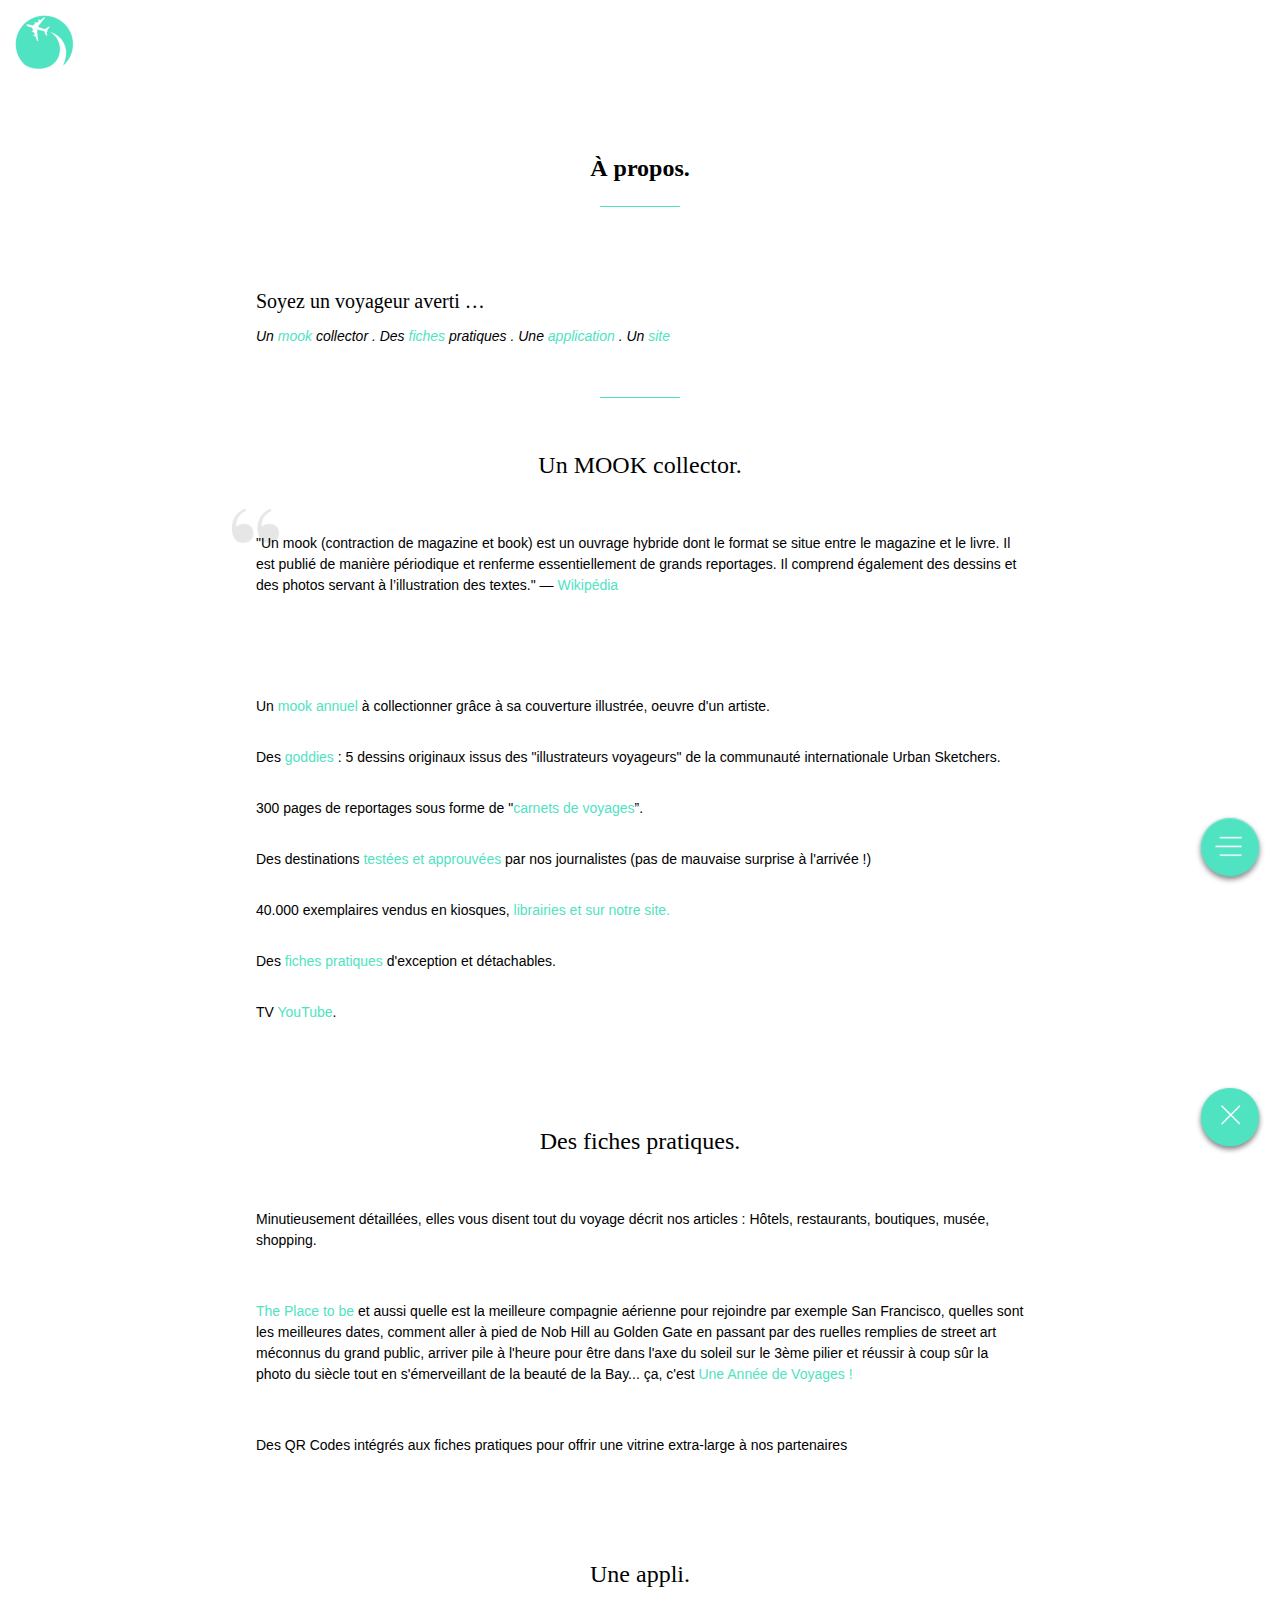
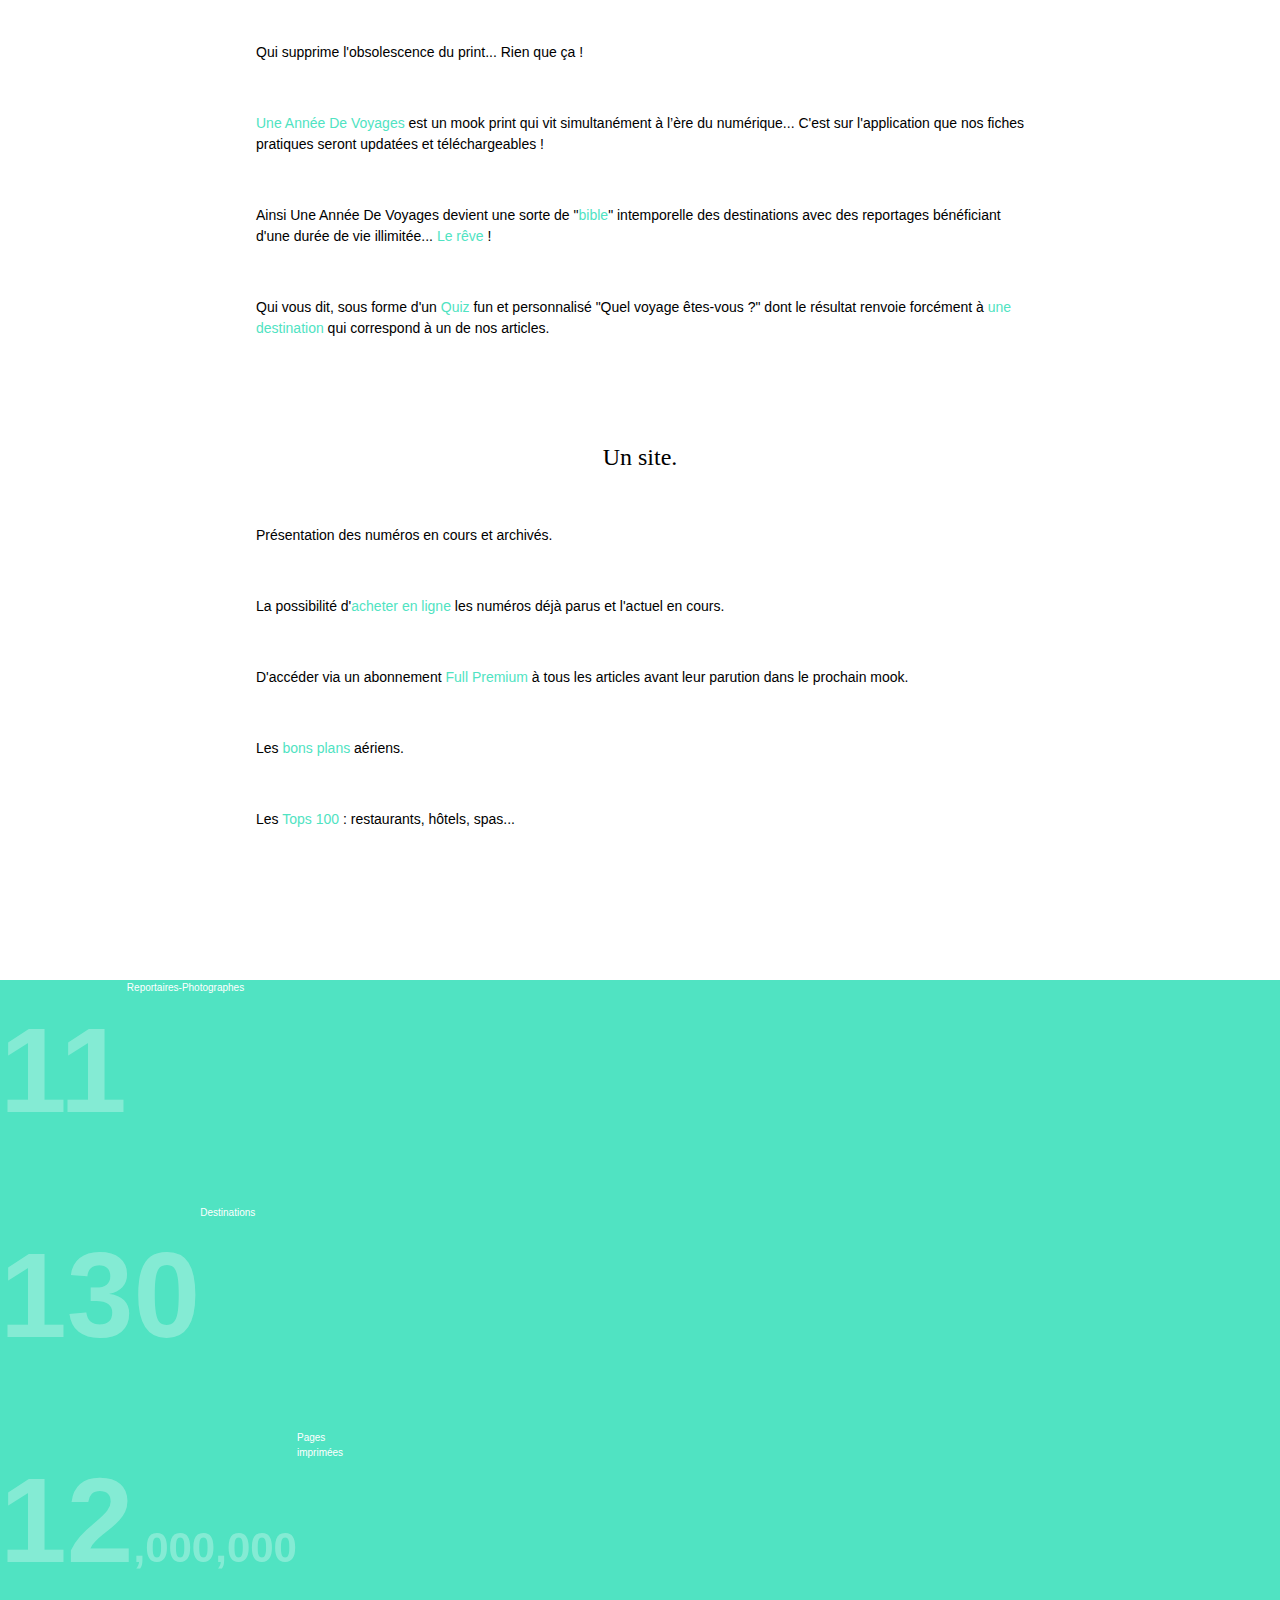
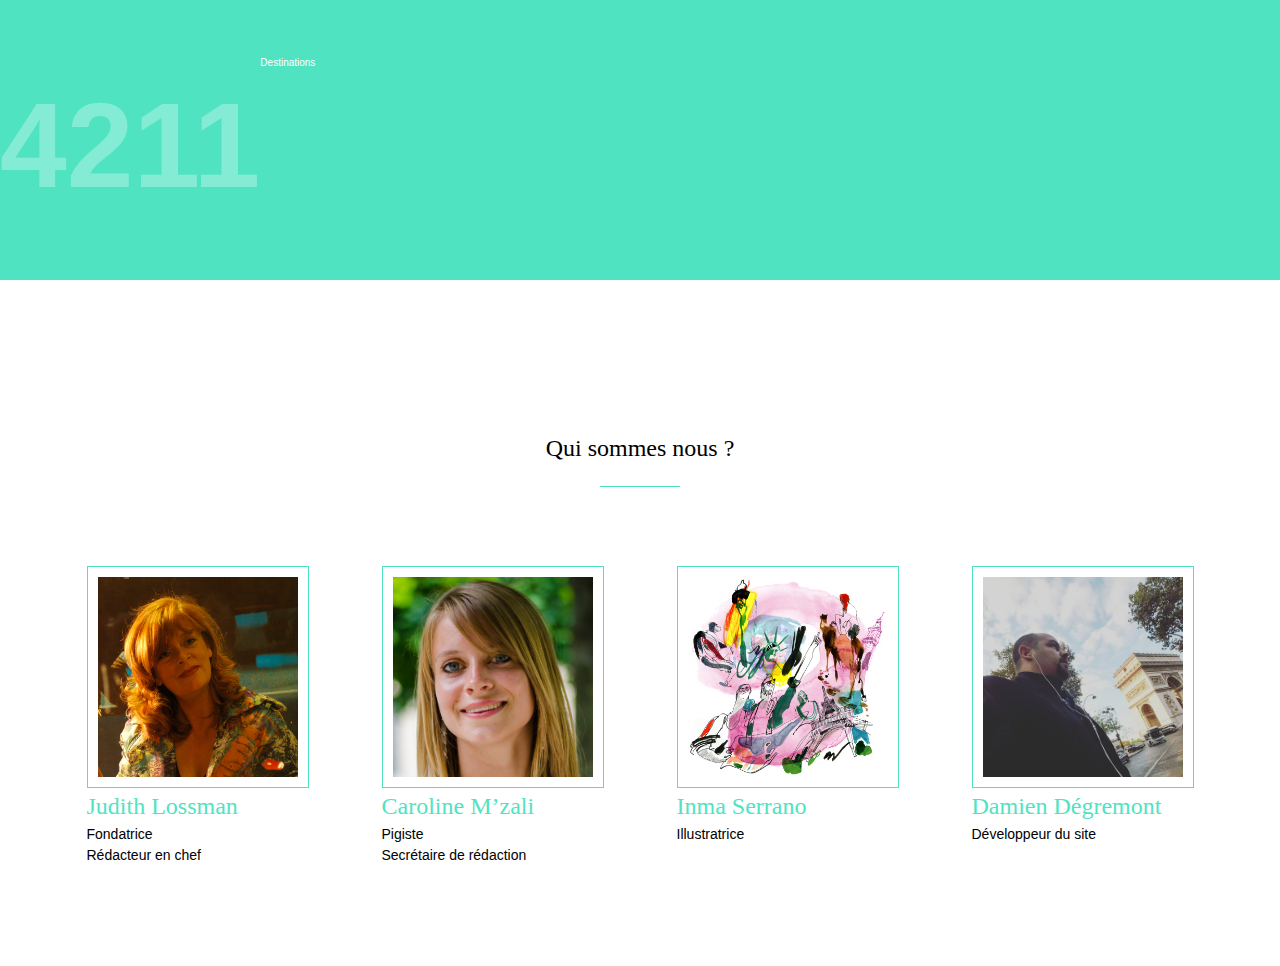
==== about.html @ 855d5d45 "ad" ====
<html>

<head>
  <meta charset="UTF-8">
  <meta name="viewport" content="width=device-width, initial-scale=1.0">
  <meta http-equiv="X-UA-Compatible" content="ie=edge">
  <link rel="stylesheet" href="./src/css/reset.css">
  <link rel="stylesheet" href="./src/css/about.css">
  <title>Document</title>
</head>

<body>

  <section id="menu-section" class="menu_section">
    <div class="menu_section_container">
      <ul class="menu_section_list_container">
        <li class="menu_section_list_item_container"><a class="menu_section_list_item" href="index.html">Accueil</a></li>
        <li class="menu_section_list_item_container"><a class="menu_section_list_item" href="magazines.html">Magazines</a></li>
        <li class="menu_section_list_item_container"><a class="menu_section_list_item" href="top.html">TOP 100</a></li>
        <li class="menu_section_list_item_container"><a class="menu_section_list_item" href="about.html">À propos</a></li>
        <li class="menu_section_list_item_container"><a class="menu_section_list_item" href="contact.html">Contactez-nous</a></li>
      </ul>
      <div>
        <a href="index.html">
        <img src="./src/img/logo.png" alt="Logo" id="menu-logo-img">
        </a>
      </div>
    </div>
  </section>

  <div class="scroll_container">
    <div class="logo_container">
      <a href="index.html">
      <img src="./src/img/logo.png" alt="Logo">
      </a>
    </div>
    <div id="menu-button" class="menu_container">
      <img id="menu-button-img" class="menu_img_button" src="./src/img/menu.png" alt="Menu">
    </div>
    <div id="menu-button-open" class="menu_container">
      <img id="menu-button-open-img" class="menu_img_button" src="./src/img/menu-open.png" alt="Menu">
    </div>

    <section class="about">
      <div class="about_container">
        <div class="about_maintitle_container">
          <h2 class="about_maintitle">À propos.</h2>
        </div>
        <div class="bluebar"></div>
        <div class="about_subtitle_container">
          <h2 class="about_subtitle_title">Soyez un voyageur averti …</h2>
          <p class="about_subtitle_desc">Un <span class="bluetext">mook</span> collector . Des <span class="bluetext">fiches</span> pratiques . Une <span class="bluetext">application</span> . Un <span class="bluetext">site</span></p>
        </div>
        <div class="bluebar"></div>
        <div class="about_sectiontitle_container">
          <h2 class="about_sectiontitle">
            Un MOOK collector.
          </h2>
          <img class="about_sectiondecoration" src="./src/img/guillemet.png" alt="Citation">
          <p class="about_sectiontext">"Un mook (contraction de magazine et book) est un ouvrage hybride dont le format se situe entre le magazine et le livre. Il est publié de manière périodique et renferme essentiellement de grands reportages. Il comprend également des dessins
            et des photos servant à l’illustration des textes." — <span class="bluetext">Wikipédia</span>
          </p>
        </div>

        <div class="about_description_container">
          <ul class="about_description_list">
            <li class="about_description_list_item">
              <p>Un <span class="bluetext">mook annuel</span> à collectionner grâce à sa couverture illustrée, oeuvre d'un artiste.</p>
            </li>
            <li class="about_description_list_item">
              <p>Des <span class="bluetext">goddies</span> : 5 dessins originaux issus des "illustrateurs voyageurs" de la communauté internationale Urban Sketchers.</p>
            </li>
            <li class="about_description_list_item">
              <p>300 pages de reportages sous forme de "<span class="bluetext">carnets de voyages</span>”.</p>
            </li>
            <li class="about_descrption_list_item">
              <p>Des destinations <span class="bluetext">testées et approuvées</span> par nos journalistes (pas de mauvaise surprise à l'arrivée !)</p>
            </li>
            <li class="about_description_list_item">
              <p>40.000 exemplaires vendus en kiosques, <span class="bluetext">librairies et sur notre site.</span></p>
            </li>
            <li class="about_description_list_item">
              <p>Des <span class="bluetext">fiches pratiques</span> d'exception et détachables.</p>
            </li>
            <li class="about_description_list_item">
              <p>TV <span class="bluetext">YouTube</span>.</p>
            </li>
          </ul>
        </div>
        <div class="about_sectiontitle_container">
          <h2 class="about_sectiontitle">
            Des fiches pratiques.
          </h2>
          <p class="about_sectiontext">
            Minutieusement détaillées, elles vous disent tout du voyage décrit nos articles : Hôtels, restaurants, boutiques, musée, shopping.
          </p>
          <p class="about_sectiontext"><span class="bluetext">The Place to be</span> et aussi quelle est la meilleure compagnie aérienne pour rejoindre par exemple San Francisco, quelles sont les meilleures dates, comment aller à pied de Nob Hill au Golden Gate en passant par des
            ruelles remplies de street art méconnus du grand public, arriver pile à l'heure pour être dans l'axe du soleil sur le 3ème pilier et réussir à coup sûr la photo du siècle tout en s'émerveillant de la beauté de la Bay... ça, c'est <span class="bluetext">Une Année
            de Voyages !</span></p>
          <p class="about_sectiontext">Des QR Codes intégrés aux fiches pratiques pour offrir une vitrine extra-large à nos partenaires</p>
        </div>
        <div class="about_sectiontitle_container">
          <h2 class="about_sectiontitle">
            Une appli.
          </h2>
          <p class="about_sectiontext">
            Qui supprime l'obsolescence du print... Rien que ça !
          </p>
          <p class="about_sectiontext"><span class="bluetext">Une Année De Voyages</span> est un mook print qui vit simultanément à l’ère du numérique... C'est sur l'application que nos fiches pratiques seront updatées et téléchargeables !</p>
          <p class="about_sectiontext">Ainsi Une Année De Voyages devient une sorte de "<span class="bluetext">bible</span>" intemporelle des destinations avec des reportages bénéficiant d'une durée de vie illimitée... <span class="bluetext">Le rêve </span>!</p>
          <p class="about_sectiontext">Qui vous dit, sous forme d'un <span class="bluetext">Quiz</span> fun et personnalisé "Quel voyage êtes-vous ?" dont le résultat renvoie forcément à <span class="bluetext">une destination</span> qui correspond à un de nos articles.</p>
        </div>
        <div class="about_sectiontitle_container">
          <h2 class="about_sectiontitle">
            Un site.
          </h2>
          <p class="about_sectiontext">
            Présentation des numéros en cours et archivés.
          </p>
          <p class="about_sectiontext">La possibilité d'<span class="bluetext">acheter en ligne</span> les numéros déjà parus et l'actuel en cours.</p>
          <p class="about_sectiontext">D'accéder via un abonnement <span class="bluetext">Full Premium</span> à tous les articles avant leur parution dans le prochain mook.</p>
          <p class="about_sectiontext">Les <span class="bluetext">bons plans</span> aériens.</p>
          <p class="about_sectiontext">Les <span class="bluetext">Tops 100</span> : restaurants, hôtels, spas...</p>
        </div>
      </div>
    </section>
    <section class="numbers">
      <div class="section_number_container">

        <div class="number_container">
          <p class="number_text_left floating">11</p>
          <p class="number_text_desc_right">Reportaires-Photographes</p>
        </div>
        <div class="number_container">
          <p class="number_text_right floating">130</p>
          <p class="number_text_desc_left">Destinations</p>
        </div>
        <div class="number_container">
          <p class="number_text_left floating">12<span class="little_numbers">,000,000</span></p>
          <p class="number_text_desc_right">Pages imprimées</p>
        </div>
        <div class="number_container">
          <p class="number_text_right floating">4211</p>
          <p class="number_text_desc_left">Destinations</p>
        </div>

      </div>
    </section>

    <section class="team">
      <h2 class="about_sectiontitle">
        Qui sommes nous ?
      </h2>
      <div class="bluebar"></div>
      <div class="team_container">
        <div class="team_someone_container">
          <div class="team_someone_square">
            <img src="./src/img/asset1.jpeg" alt="Quelqu'un" class="team_someone_img">
          </div>
          <div class="team_someone_desc">
            <p class="team_someone_name">Judith Lossman</p>
            <p class="team_someone_text">Fondatrice <br> Rédacteur en chef</p>
          </div>
        </div>
        <div class="team_someone_container">
          <div class="team_someone_square">
            <img src="./src/img/asset2.jpeg" alt="Quelqu'un" class="team_someone_img">
          </div>
          <div class="team_someone_desc">
            <p class="team_someone_name">Caroline M’zali</p>
            <p class="team_someone_text">Pigiste <br> Secrétaire de rédaction</p>
          </div>
        </div>
        <div class="team_someone_container">
          <div class="team_someone_square">
            <img src="./src/img/asset3.jpeg" alt="Quelqu'un" class="team_someone_img">
          </div>
          <div class="team_someone_desc">
            <p class="team_someone_name">Inma Serrano</p>
            <p class="team_someone_text">Illustratrice</p>
          </div>
        </div>
        <div class="team_someone_container">
          <div class="team_someone_square">
            <img src="./src/img/asset4.jpeg" alt="Quelqu'un" class="team_someone_img">
          </div>
          <div class="team_someone_desc">
            <p class="team_someone_name">Damien Dégremont</p>
            <p class="team_someone_text">Développeur du site</p>
          </div>
        </div>
      </div>
    </section>

    <script src="https://ajax.googleapis.com/ajax/libs/jquery/3.3.1/jquery.min.js"></script>
    <script src="./src/js/main.js"></script>
</body>

</html>
---- src/css/about.css ----
html {
  font-size: 62.5%;
}

@import url('https://fonts.googleapis.com/css?family=Playfair+Display');
@import url('https://fonts.googleapis.com/css?family=Raleway');

body {
  font-family: 'Raleway', sans-serif;
  font-weight: lighter;
  line-height: 1.5;
}

.menu_section {
  transition: .7s all;
  z-index: 1;
  height: 50vh;
  width: 100vw;
  background-color: #FFF;
  position: fixed;
  top: -100%;
  border-bottom: solid 1px #50E3C2;
}

.menu_section_container {
  width: 100%;
  height: 100%;
  display: flex;
  align-items: center;
  margin-left: 10%;
}

.menu_section_list_item {
  text-decoration: none;
  transition: .3s all;
  color: #B9B9B9;
  cursor: pointer;
  font-size: 1.6rem;
}

.menu_section_list_item_container {
  margin-top: 25px;
  margin-bottom: 25px;
}

.menu_section_list_item:hover {
  color: #000;
  padding-left: 10px;
}

.menu_section_logo_container {
  width: 100%;
  position: absolute;
  right: 0;
}

.logo_container {
  position: fixed;
  left: 0;
  top: 0;
  margin: 15px;
}

.menu_container {
  cursor: pointer;
  transition: all .7s;
  position: fixed;
  right: 0;
  bottom: 0;
  margin: 15px;
}

.menu_container:hover {
  transform: scale(1.2);
}

.menu_container:active {
  transition: .1s all;
  transform: scale(1);
}

.menu_img_button {
  width: 70px;
}


#menu-logo-img {
  position: absolute;
  right: 0;
  top: 0;
  margin: 80px;
}

#menu-button-open {
  bottom: -30%;
}

/* ABOUT SECTION */

.bluetext {
  color: #50E3C2;
}

.about {
  width: 100vw;
}

.about_container {
  margin: 0 20%;
}

.bluebar {
position: absolute;
margin-top: 20px;
left:50%;
transform: translate(-50%, 0);
justify-content: center;
height: 1px;
width: 80px;
background-color: #50E3C2;
}

.about_maintitle_container {
  font-family: "Playfair Display", serif;
  font-weight: bold;
  font-size: 2.4rem;
  display: flex;
  justify-content: center;
  margin-top: 150px;
}

.about_subtitle_container {
  font-family: "Playfair Display", serif;
  font-size: 2rem;
  margin-top: 100px;
}

.about_subtitle_desc {
  margin-top: 10px;
  font-size: 1.4rem;
  font-family: "Raleway", sans-serif;
  font-weight: lighter;
  font-style: italic;
  margin-bottom: 30px;
}

.about_sectiontitle {
  display: flex;
  width: 100%;
  justify-content: center;
  font-family: "Playfair Display", serif;
  font-size: 2.4rem;
  margin-top: 100px;
}

.about_sectiontext {
  font-family: "Raleway", sans-serif;
  font-weight: lighter;
  font-size: 1.4rem;
  margin-top: 50px;
  z-index: 1;
}

.about_sectiondecoration {
  z-index: -1;
  width: 50px;
  position: absolute;
  padding-top: 25px;
  left: 0;
  margin-left: 18%;
}

.about_description_container {
  font-family: "Raleway", sans-serif;
  font-size: 1.4rem;
  margin-top: 100px;
  font-weight: lighter;
}

.about_description_list_item {
  margin-top: 30px;
  margin-bottom: 30px;
}

/* SECTION NUMBERS */

.floating {
    animation-name: floating;
    animation-duration: 3s;
    animation-iteration-count: infinite;
    animation-timing-function: ease-in-out;
}

@keyframes floating {
    from { transform: translate(0,  0px); }
    50%  { transform: translate(0, 10px); }
    to   { transform: translate(0, -0px); }
}

.little_numbers {
  font-size: 42px;
}

.section_number_container {
  width: 100%;
  height: 100%;
}

.numbers {
  display: flex;
  margin-top: 150px;
  background-color: #50E3C2;
  height: 100vh;
  width: 100vw;
}

.number_container {
  color: #FFF;
  display: flex;
  height: 25%;
  width: 25%;
}

.number_text_left{
  font-weight: bold;
  color: #FFF;
  opacity: .3;
  font-size: 120px;
}

.number_text_right{
  text-align: right;
  font-weight: bold;
  color: #FFF;
  opacity: .3;
  font-size: 120px;
}

/* SECTION TEAM */

.team {
  margin-top: 150px;
  width: 100vw;
}

.team_container {
  display: flex;
  flex-wrap: wrap;
  margin: 50px; 20%;
}

.team_someone_container {
  margin: 50px auto;
}

.team_someone_img {
  padding: 10px;
  border: 1px solid #50E3C2;
  height: 200px;
  width: 200px;
}

.team_someone_name {
  font-family: "Playfair Display", serif;
  color: #50E3C2;
  font-size: 2.4rem;
}

.team_someone_text {
  font-size: 1.4rem;
}

.team_someone_container:hover {
    animation-name: floating;
    animation-duration: 1s;
    animation-iteration-count: 1;
    animation-timing-function: ease-in-out;
}
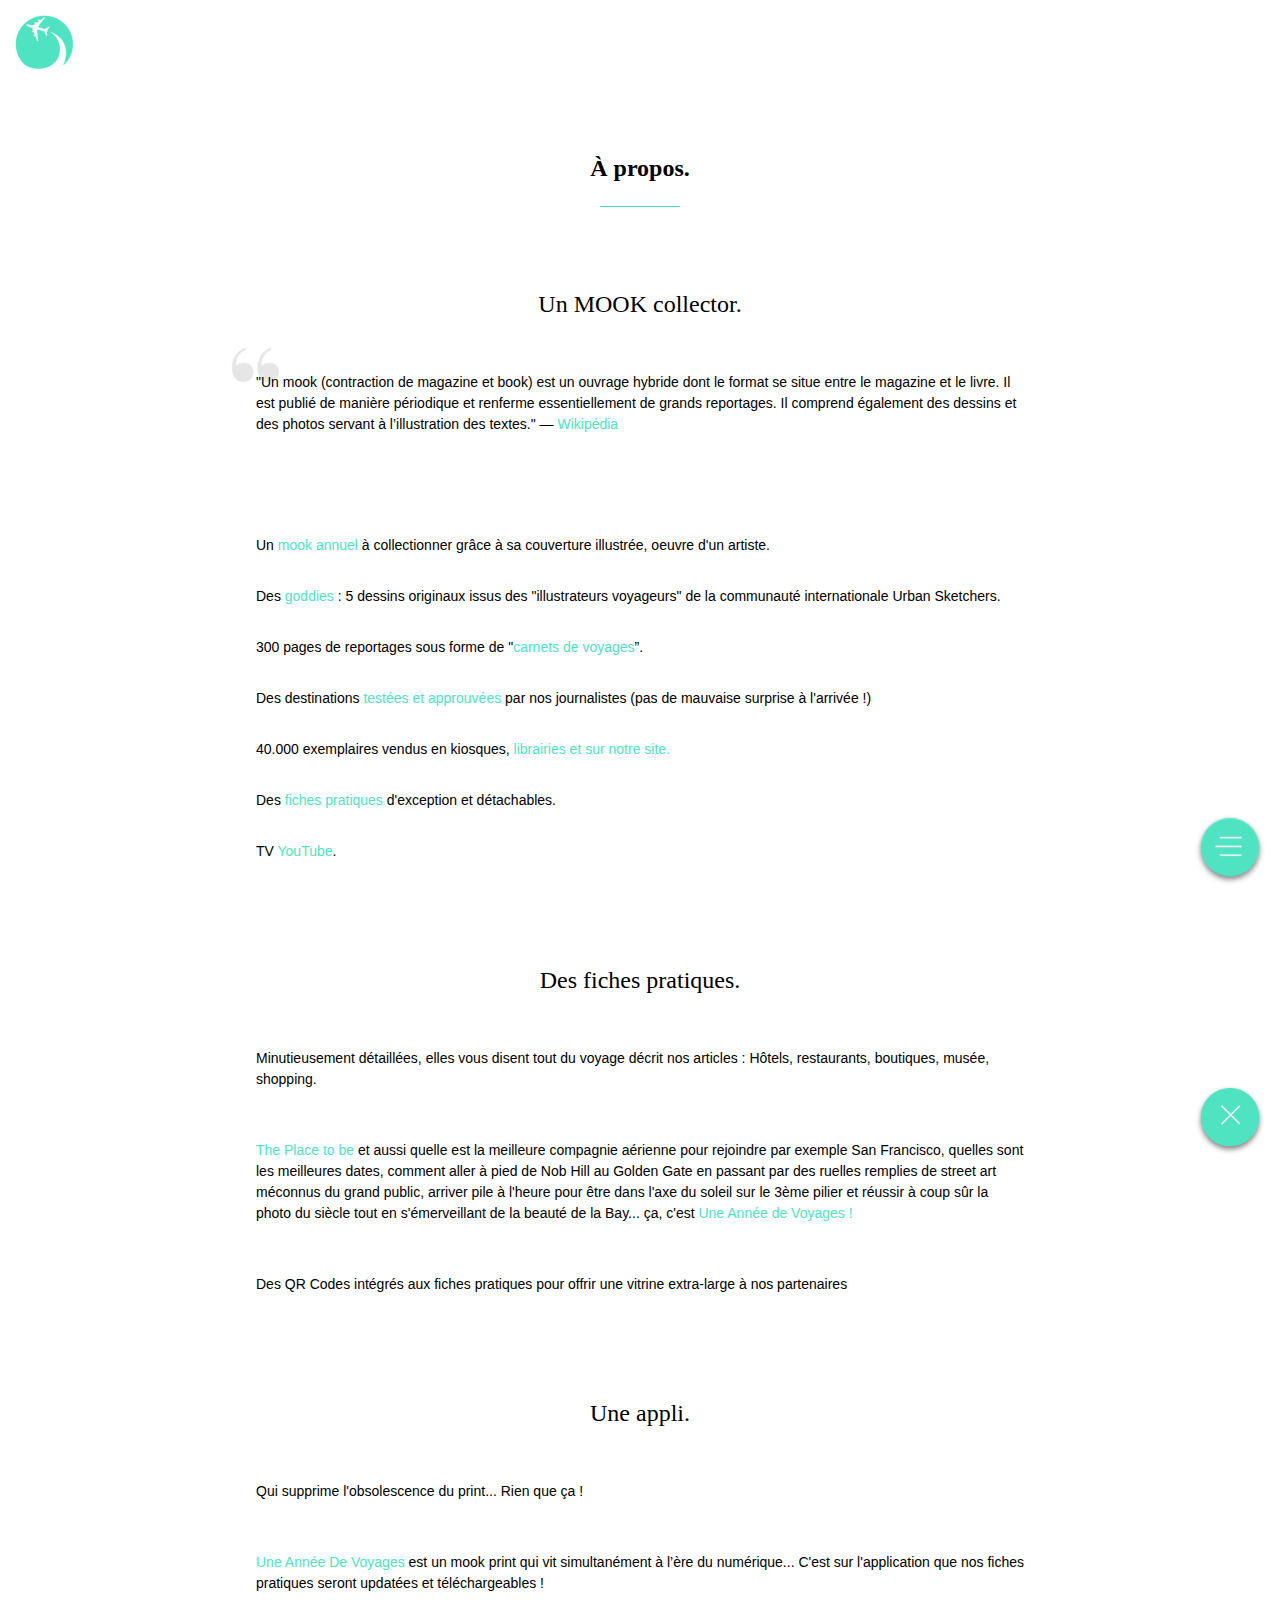
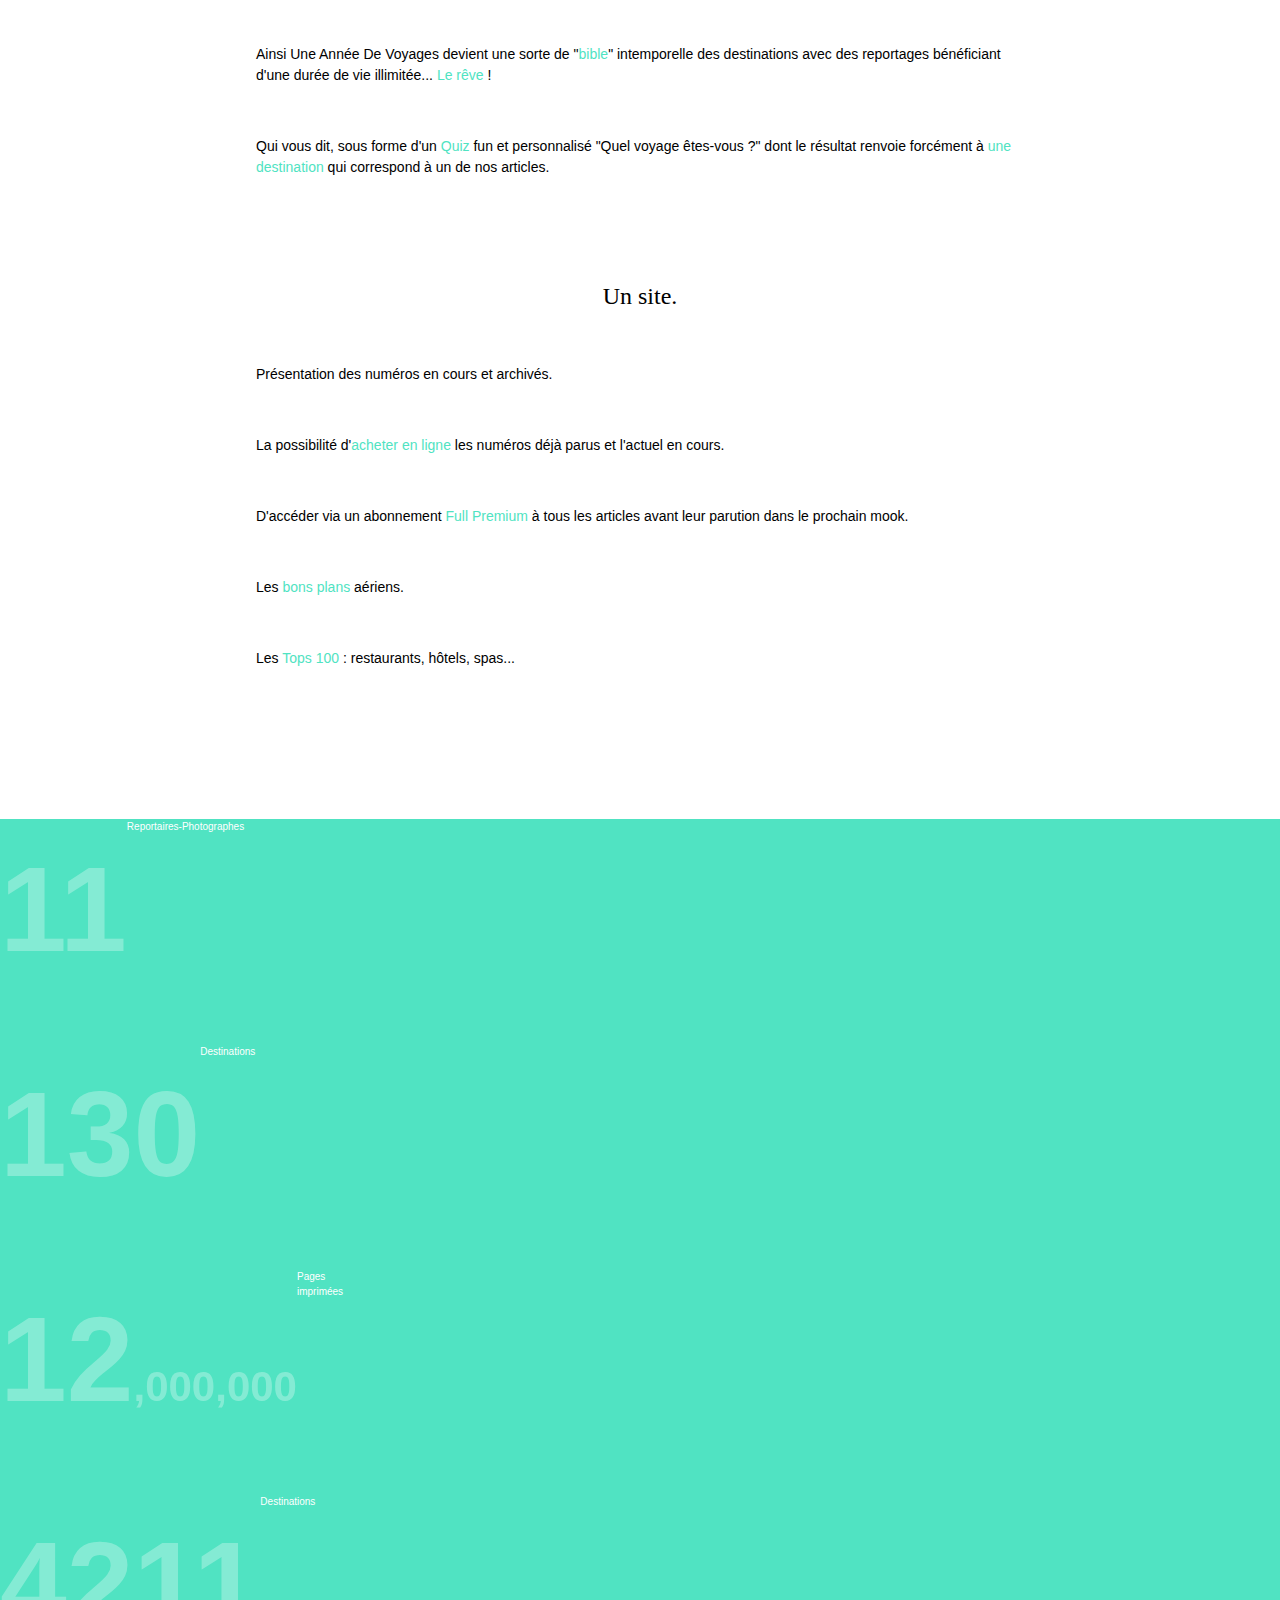
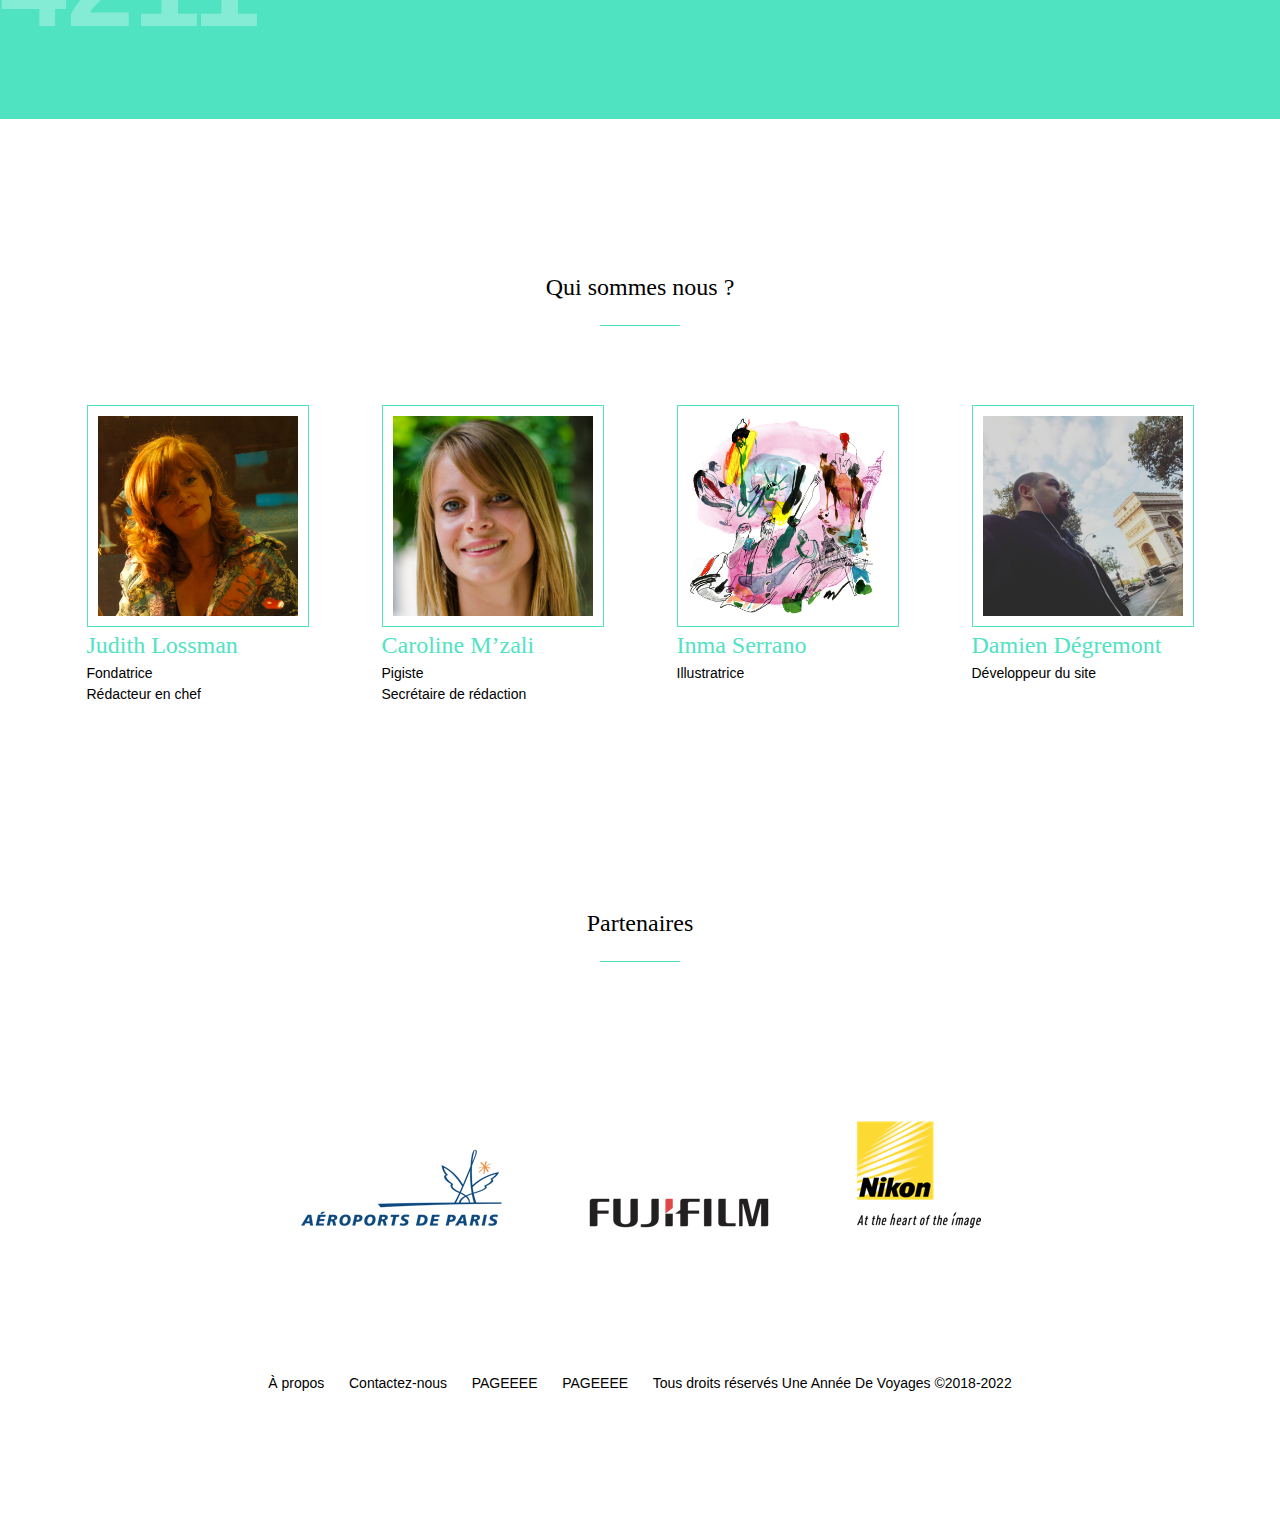
==== commit 98a88d12: "final" ====
--- a/about.html
+++ b/about.html
@@ -6,7 +6,7 @@
   <meta http-equiv="X-UA-Compatible" content="ie=edge">
   <link rel="stylesheet" href="./src/css/reset.css">
   <link rel="stylesheet" href="./src/css/about.css">
-  <title>Document</title>
+  <title>Une Année De Voyages - À propos</title>
 </head>
 
 <body>
@@ -47,11 +47,6 @@
           <h2 class="about_maintitle">À propos.</h2>
         </div>
         <div class="bluebar"></div>
-        <div class="about_subtitle_container">
-          <h2 class="about_subtitle_title">Soyez un voyageur averti …</h2>
-          <p class="about_subtitle_desc">Un <span class="bluetext">mook</span> collector . Des <span class="bluetext">fiches</span> pratiques . Une <span class="bluetext">application</span> . Un <span class="bluetext">site</span></p>
-        </div>
-        <div class="bluebar"></div>
         <div class="about_sectiontitle_container">
           <h2 class="about_sectiontitle">
             Un MOOK collector.
@@ -192,6 +187,38 @@
       </div>
     </section>
 
+    <footer class="footer">
+      <h2 class="footer-title">Partenaires</h2>
+      <div class="bluebar"></div>
+      <div class="footer-imgContainer">
+        <img src="./src/img/af.png" alt="Aéroport" class="footer-img">
+        <img src="./src/img/fuji.png" alt="Fujifilm" class="footer-img">
+        <img src="./src/img/nikon.png" alt="Nikon" class="footer-img">
+      </div>
+      <div class="footer-pages">
+        <a href="about.html" class="footer-pageLink">
+          <p class="footer-page">À propos</p>
+        </a>
+        <a href="contact.html" class="footer-pageLink">
+          <p class="footer-page">Contactez-nous</p>
+        </a>
+        <a href="" class="footer-pageLink">
+          <p class="footer-page">PAGEEEE</p>
+        </a>
+        <a href="" class="footer-pageLink">
+          <p class="footer-page">PAGEEEE</p>
+        </a>
+        <a href="" class="footer-pageLink">
+          <p class="footer-page">Tous droits réservés Une Année De Voyages ©2018-2022
+
+          </p>
+        </a>
+
+      </div>
+
+    </footer>
+
+
     <script src="https://ajax.googleapis.com/ajax/libs/jquery/3.3.1/jquery.min.js"></script>
     <script src="./src/js/main.js"></script>
 </body>
--- a/src/css/about.css
+++ b/src/css/about.css
@@ -6,14 +6,15 @@
 @import url('https://fonts.googleapis.com/css?family=Raleway');
 
 body {
+  z-index: -1;
   font-family: 'Raleway', sans-serif;
   font-weight: lighter;
   line-height: 1.5;
 }
 
 .menu_section {
+  z-index: 3;
   transition: .7s all;
-  z-index: 1;
   height: 50vh;
   width: 100vw;
   background-color: #FFF;
@@ -139,7 +140,6 @@
   margin-top: 10px;
   font-size: 1.4rem;
   font-family: "Raleway", sans-serif;
-  font-weight: lighter;
   font-style: italic;
   margin-bottom: 30px;
 }
@@ -276,3 +276,59 @@
     animation-iteration-count: 1;
     animation-timing-function: ease-in-out;
 }
+
+/* FOOTER SECTION */
+
+.footer {
+  margin-top: 150px;
+  width: 100vw;
+}
+
+.footer-title {
+  font-family: "Playfair Display", serif;
+  font-size: 2.4rem;
+  text-align: center;
+}
+
+.footer-imgContainer {
+  margin: 5% 20%;
+  display: flex;
+  flex-wrap: wrap;
+  align-items: baseline;
+  justify-content: space-around;
+}
+
+.footer-img {
+  width: auto;
+  height: auto;
+  margin-top: 15%;
+}
+
+.footer-pages {
+  margin: 10% 30%;
+  display: flex;
+  flex-direction: column;
+}
+
+@media only screen and (min-width:600px) {
+  .footer-pages {
+    margin: 10% 20%;
+    flex-direction: row;
+    justify-content: space-around;
+  }
+}
+
+.footer-pageLink {
+  text-decoration: none;
+  color: black;
+  font-family: 'Raleway', sans-serif;
+  font-weight: lighter;
+  line-height: 2.5;
+  font-size: 1.4rem;
+}
+
+@media only screen and (min-width:600px) {
+  .footer-pageLink {
+    padding: 10px;
+  }
+}
